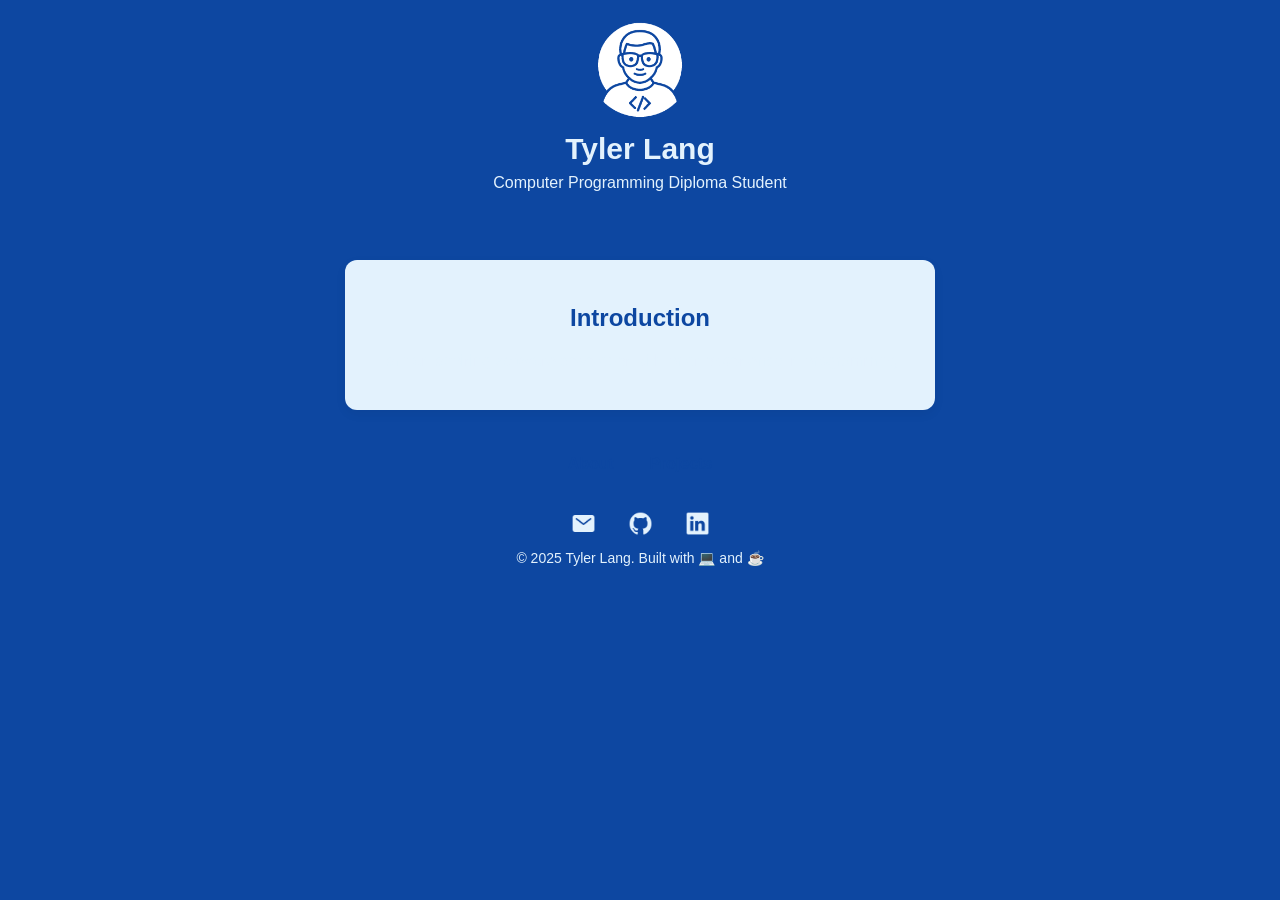
==== index.html @ d1f19d0f "Initial Upload" ====
<html>
	<head>
		<meta charset="UTF-8">
		<meta name="viewport" content="width=device-width, initial-scale=1.0">
		<title>Tyler's Portfolio</title>
		<link rel="icon" type="image/png" href="img/favicon.png">
		<link rel="stylesheet" href="css/main.css">
	</head>
	<body>
		<div class="page-wrapper">
			<header>
				<img class="logo" src="img/logo.png">
				<h1>Tyler Lang</h1>
				<p>Computer Programming Diploma Student</p>
			</header>
			<div class="intro">
				<h2>Introduction</h2>
				<p>
					I am an aspiring software developer with prior experience in programming.
				</p>
			</div>
			<div class="nav-buttons">
				<a class="nav-button" href="#" data-target="about">About</a>
				<a class="nav-button" href="#" data-target="projects">Projects</a>
			</div>
			<section id="about" class="content-section">
				<h2>About Me</h2>
				<p>I'm Tyler, a passionate learner diving into the world of software development. This site will host my
					projects, experiments, and growth as a programmer.</p>
			</section>
			<section id="projects" class="content-section">
				<h2>Projects</h2>
				<ul>
					<li><a href="projects/project1.html">Project 1: Coming Soon</a></li>
				</ul>
			</section>
			<footer>
				<div class="contact-buttons">
					<a href="mailto:tlang13@shaw.ca"><img class="contact-icon" src="img/mail.png"></a>
					<a href="https://github.com/ItzNebbs"><img class="contact-icon" src="img/github.png"></a>
					<a href="https://linkedin.com/"><img class="contact-icon" src="img/linkedin.png"></a>
				</div>
				<p>© 2025 Tyler Lang. Built with 💻 and ☕</p>
			</footer>
		</div>
		<script src="js/main.js"></script>
	</body>
</html>
---- css/main.css ----
:root {
    --primary-color: #0d47a1;
    --secondary-color: #1976d2;
    --background-color: #e3f2fd;
    --accent-color: #64b5f6;
    --text-color: #e3f2fd;
}

@media (prefers-color-scheme: dark) {
    :root {
        --background-color: #131313;
    }
}

html, body {
    height: 100%;
    margin: 0;
    padding: 0;
}

body {
    font-family: 'Segoe UI', sans-serif;
    background: var(--background-color);
    color: var(--text-color);
}

header {
    background: var(--primary-color);
    color: var(--light-color);
    padding: 20px;
    text-align: center;
}

.page-wrapper {
    display: flex;
    flex-direction: column;
    min-height: 100vh;
    background-color: var(--primary-color);
}

.intro {
    text-align: center;
}

.logo {
    height: 100px;
}

h1 {
    margin-top: 0.75rem;
    margin-bottom: -0.5rem;
    font-size: 30px;
}

.intro {
    max-width: 600px;
    margin: 2rem auto;
    padding: 1.5rem 2rem;
    background-color: var(--background-color);
    border-radius: 12px;
    box-shadow: 0 4px 12px rgba(0, 0, 0, 0.05);
    transition: background-color 0.3s ease, transform 0.3s ease;
}

.nav-buttons {
    display: flex;
    padding-top: 0.25rem;
    padding-bottom: 0.25rem;
    justify-content: center;
    gap: 1rem;
    flex-wrap: wrap;
}

.nav-button {
    display: flex;
    align-items: center;
    gap: 0.5rem;
    background-color: var(--light-color);
    color: var(--primary-color);
    text-decoration: none;
    padding: 0.6rem 0.6rem;
    border-radius: 8px;
    font-weight: bold;
    font-size: 16px;
}

.nav-button.active {
    background-color: var(--highlight-color);
}

section {
    padding: 20px;
    margin: auto;
}

.content-section {
    background-color: var(--background-color);
    opacity: 0;
    visibility: hidden;
    pointer-events: none;
    transition: opacity 0.5s ease;
    position: absolute;
    text-align: center;
    flex: 1;
}

.content-section.active {
    opacity: 1;
    visibility: visible;
    pointer-events: auto;
    position: relative;
}

h2 {
    color: var(--primary-color);
    text-align: center;
}

footer {
    text-align: center;
    background: var(--primary-color);
    color: var(--light-color);
    font-size: 14px;
}

.contact-buttons {
    display: flex;
    padding-top: 1.5rem;
    justify-content: center;
    gap: 2rem;
    flex-wrap: wrap;
}

.contact-icon {
    width: 25px;
    height: 25px;
}
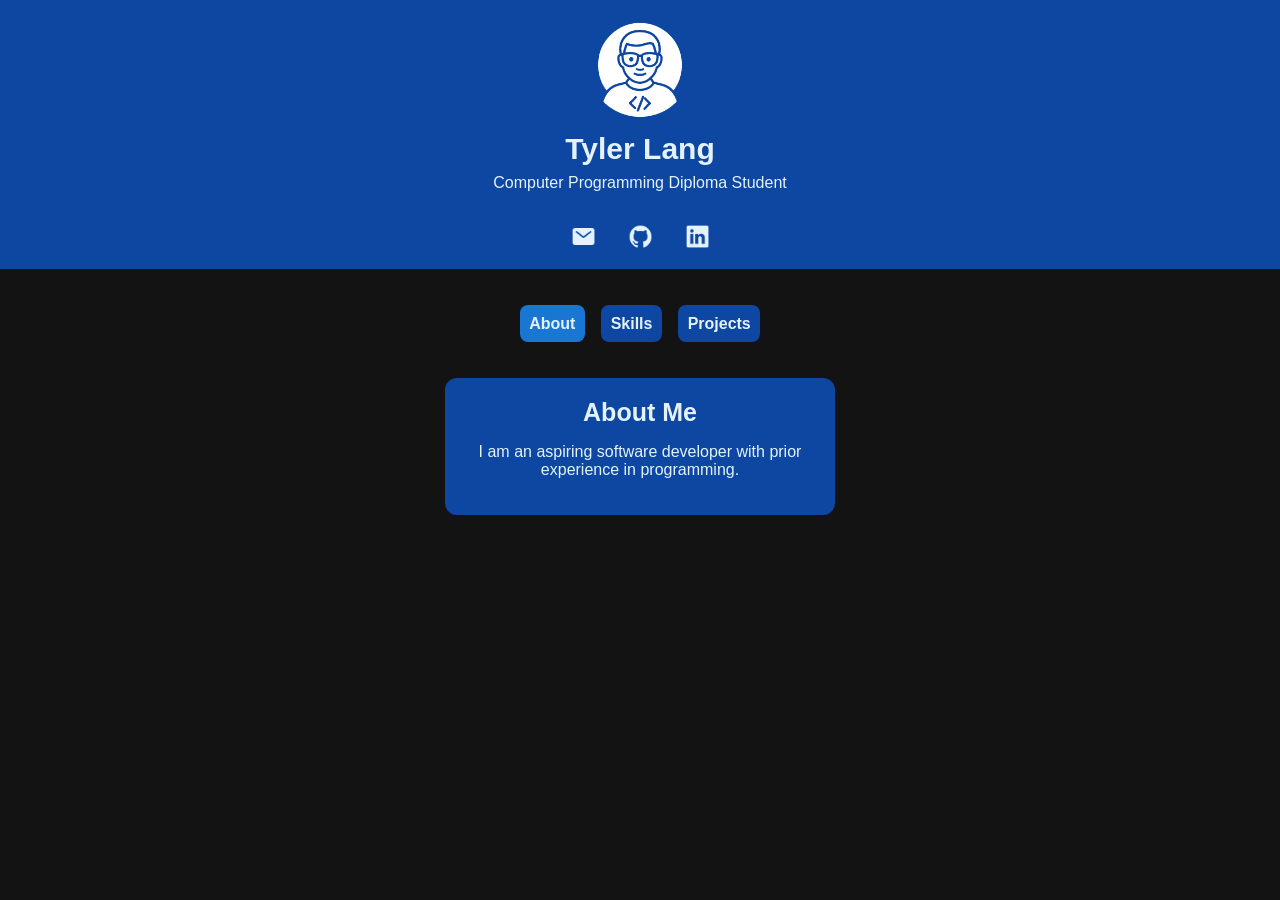
==== commit b26d3bc4: "Updated" ====
--- a/index.html
+++ b/index.html
@@ -12,36 +12,38 @@
 				<img class="logo" src="img/logo.png">
 				<h1>Tyler Lang</h1>
 				<p>Computer Programming Diploma Student</p>
-			</header>
-			<div class="intro">
-				<h2>Introduction</h2>
-				<p>
-					I am an aspiring software developer with prior experience in programming.
-				</p>
-			</div>
-			<div class="nav-buttons">
-				<a class="nav-button" href="#" data-target="about">About</a>
-				<a class="nav-button" href="#" data-target="projects">Projects</a>
-			</div>
-			<section id="about" class="content-section">
-				<h2>About Me</h2>
-				<p>I'm Tyler, a passionate learner diving into the world of software development. This site will host my
-					projects, experiments, and growth as a programmer.</p>
-			</section>
-			<section id="projects" class="content-section">
-				<h2>Projects</h2>
-				<ul>
-					<li><a href="projects/project1.html">Project 1: Coming Soon</a></li>
-				</ul>
-			</section>
-			<footer>
 				<div class="contact-buttons">
 					<a href="mailto:tlang13@shaw.ca"><img class="contact-icon" src="img/mail.png"></a>
 					<a href="https://github.com/ItzNebbs"><img class="contact-icon" src="img/github.png"></a>
 					<a href="https://linkedin.com/"><img class="contact-icon" src="img/linkedin.png"></a>
 				</div>
-				<p>© 2025 Tyler Lang. Built with 💻 and ☕</p>
-			</footer>
+			</header>
+			<div class="section-buttons">
+				<a class="section-button" href="#" data-target="about">About</a>
+				<a class="section-button" href="#" data-target="skills">Skills</a>
+				<a class="section-button" href="#" data-target="projects">Projects</a>
+			</div>
+			<section id="about" class="content-section">
+				<span class="section-title">About Me</span>
+				<p>I am an aspiring software developer with prior experience in programming.</p>
+			</section>
+			<section id="skills" class="content-section">
+				<span class="section-title">My Skills</span>
+				<p>
+					- HTML (Intermediate)<br>
+					- CSS (Intermediate)<br>
+					- JavaScript (Beginner)<br>
+					- Objective-C (Intermediate)<br>
+					- Swift (Beginner)<br>
+					- Java (Beginner)<br>
+					- Lua (Beginner)<br><br>
+					More to Come
+				</p>
+			</section>
+			<section id="projects" class="content-section">
+				<span class="section-title">Projects</span>
+				<p>Coming Soon</p>
+			</section>
 		</div>
 		<script src="js/main.js"></script>
 	</body>
--- a/css/main.css
+++ b/css/main.css
@@ -1,15 +1,9 @@
 :root {
-    --primary-color: #0d47a1;
+    --background-color: #131313;
+    --card-color: #0d47a1;
     --secondary-color: #1976d2;
-    --background-color: #e3f2fd;
     --accent-color: #64b5f6;
     --text-color: #e3f2fd;
-}
-
-@media (prefers-color-scheme: dark) {
-    :root {
-        --background-color: #131313;
-    }
 }
 
 html, body {
@@ -25,8 +19,7 @@
 }
 
 header {
-    background: var(--primary-color);
-    color: var(--light-color);
+    background: var(--card-color);
     padding: 20px;
     text-align: center;
 }
@@ -38,8 +31,17 @@
     background-color: var(--primary-color);
 }
 
-.intro {
-    text-align: center;
+.contact-buttons {
+    display: flex;
+    padding-top: 1rem;
+    justify-content: center;
+    gap: 2rem;
+    flex-wrap: wrap;
+}
+
+.contact-icon {
+    width: 25px;
+    height: 25px;
 }
 
 .logo {
@@ -52,17 +54,7 @@
     font-size: 30px;
 }
 
-.intro {
-    max-width: 600px;
-    margin: 2rem auto;
-    padding: 1.5rem 2rem;
-    background-color: var(--background-color);
-    border-radius: 12px;
-    box-shadow: 0 4px 12px rgba(0, 0, 0, 0.05);
-    transition: background-color 0.3s ease, transform 0.3s ease;
-}
-
-.nav-buttons {
+.section-buttons {
     display: flex;
     padding-top: 0.25rem;
     padding-bottom: 0.25rem;
@@ -71,12 +63,13 @@
     flex-wrap: wrap;
 }
 
-.nav-button {
+.section-button {
+    margin-top: 2rem;
     display: flex;
     align-items: center;
     gap: 0.5rem;
-    background-color: var(--light-color);
-    color: var(--primary-color);
+    background-color: var(--card-color);
+    color: var(--text-color);
     text-decoration: none;
     padding: 0.6rem 0.6rem;
     border-radius: 8px;
@@ -84,8 +77,8 @@
     font-size: 16px;
 }
 
-.nav-button.active {
-    background-color: var(--highlight-color);
+.section-button.active {
+    background-color: var(--secondary-color);
 }
 
 section {
@@ -94,14 +87,17 @@
 }
 
 .content-section {
-    background-color: var(--background-color);
+    width: 350px;
+    height: fit-content;
+    margin: 2rem auto;
+    background-color: var(--card-color);
+    border-radius: 12px;
     opacity: 0;
     visibility: hidden;
     pointer-events: none;
     transition: opacity 0.5s ease;
     position: absolute;
     text-align: center;
-    flex: 1;
 }
 
 .content-section.active {
@@ -111,27 +107,9 @@
     position: relative;
 }
 
-h2 {
+.section-title {
+    font-size: 25px;
+    font-weight: bold;
     color: var(--primary-color);
     text-align: center;
-}
-
-footer {
-    text-align: center;
-    background: var(--primary-color);
-    color: var(--light-color);
-    font-size: 14px;
-}
-
-.contact-buttons {
-    display: flex;
-    padding-top: 1.5rem;
-    justify-content: center;
-    gap: 2rem;
-    flex-wrap: wrap;
-}
-
-.contact-icon {
-    width: 25px;
-    height: 25px;
 }
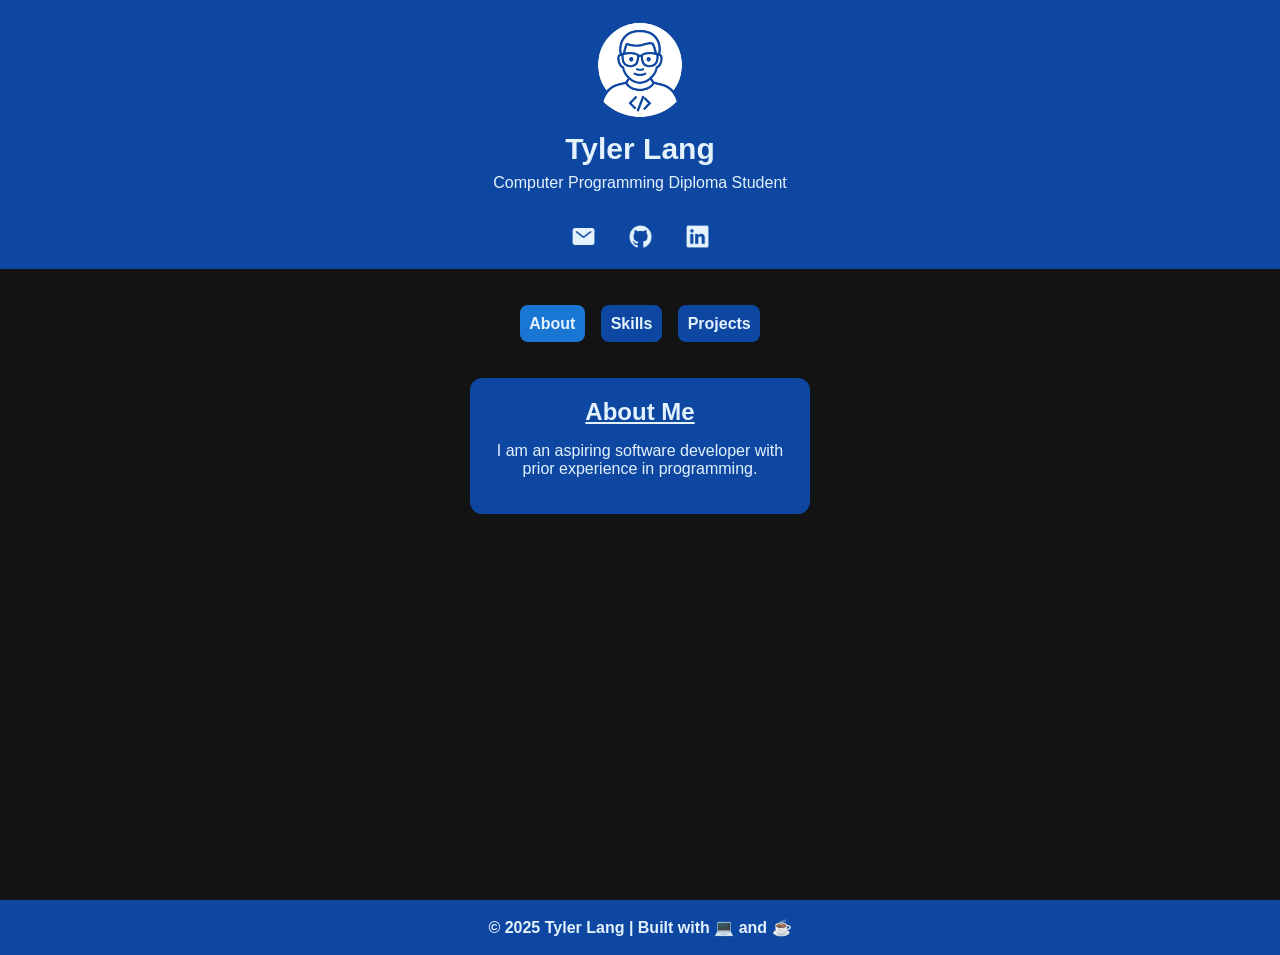
==== commit e35a8c40: "Small changes" ====
--- a/index.html
+++ b/index.html
@@ -14,8 +14,8 @@
 				<p>Computer Programming Diploma Student</p>
 				<div class="contact-buttons">
 					<a href="mailto:tlang13@shaw.ca"><img class="contact-icon" src="img/mail.png"></a>
-					<a href="https://github.com/ItzNebbs"><img class="contact-icon" src="img/github.png"></a>
-					<a href="https://linkedin.com/"><img class="contact-icon" src="img/linkedin.png"></a>
+					<a href="https://github.com/tlang13"><img class="contact-icon" src="img/github.png"></a>
+					<a href="https://www.linkedin.com/in/tlang13/"><img class="contact-icon" src="img/linkedin.png"></a>
 				</div>
 			</header>
 			<div class="section-buttons">
@@ -45,6 +45,9 @@
 				<p>Coming Soon</p>
 			</section>
 		</div>
+		<footer>
+			<p>© 2025 Tyler Lang | Built with 💻 and ☕</p>
+		</footer>
 		<script src="js/main.js"></script>
 	</body>
 </html>
--- a/css/main.css
+++ b/css/main.css
@@ -87,7 +87,7 @@
 }
 
 .content-section {
-    width: 350px;
+    width: 300px;
     height: fit-content;
     margin: 2rem auto;
     background-color: var(--card-color);
@@ -108,8 +108,16 @@
 }
 
 .section-title {
-    font-size: 25px;
+    font-size: 24px;
     font-weight: bold;
     color: var(--primary-color);
     text-align: center;
-}+    text-decoration: underline;
+}
+
+footer {
+    background-color: var(--card-color);
+    text-align: center;
+    padding: 2px;
+    font-weight: bold;
+}  
